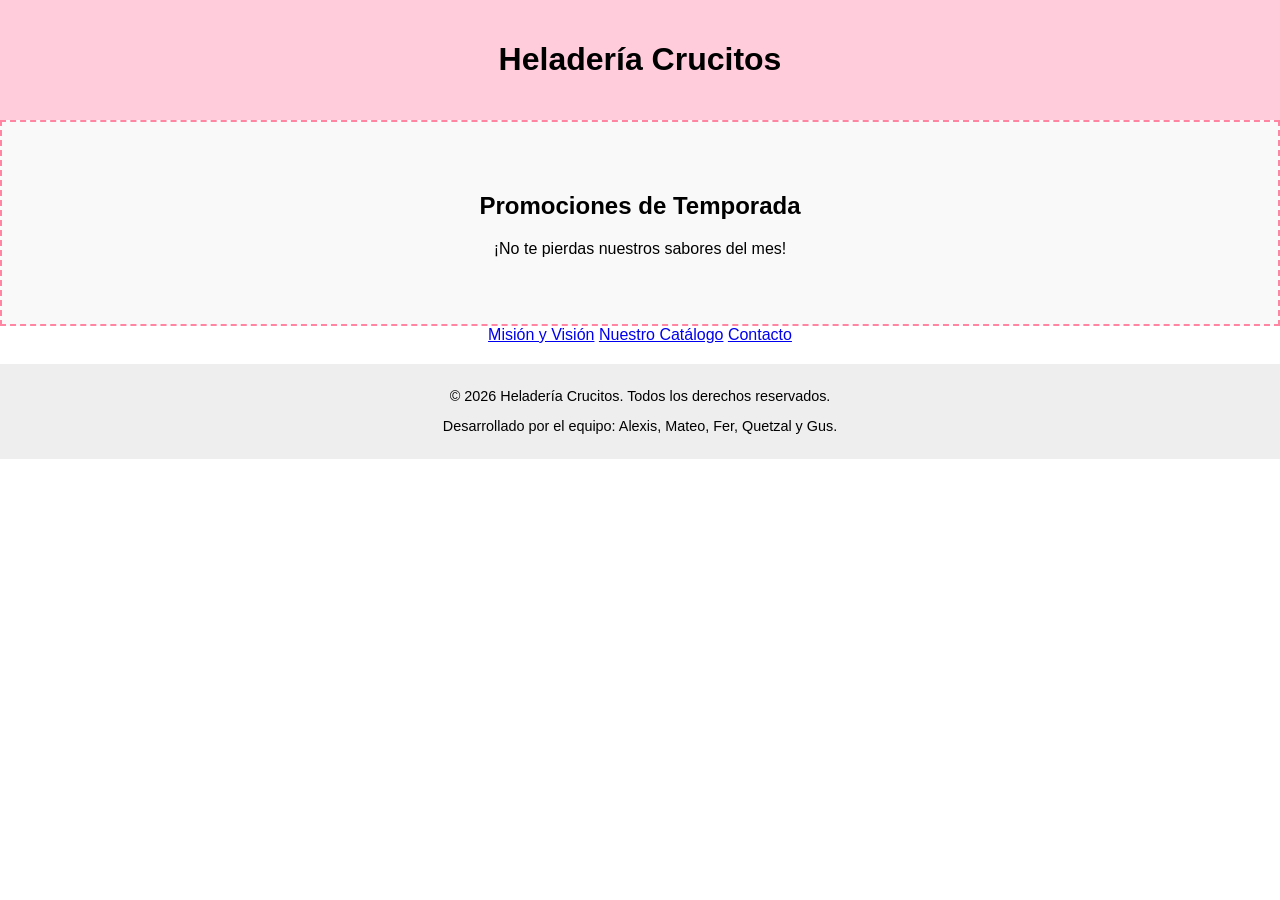
==== index.html @ a94b867e "Add files via upload" ====
<!DOCTYPE html>
<html lang="es">
<head>
    <meta charset="UTF-8">
    <title>Heladería Crucitos - Inicio</title>
    <link rel="stylesheet" href="style.css">
</head>
<body>
    <header>
        <h1>Heladería Crucitos</h1>
    </header>

    <main>
        <!-- Sección de Alexis: Carrusel de promociones -->
        <section id="carrusel">
            <div class="banner-promos">
                <h2>Promociones de Temporada</h2>
                <p>¡No te pierdas nuestros sabores del mes!</p>
            </div>
        </section>

        <nav class="menu-principal">
            <a href="nosotros.html">Misión y Visión</a>
            <a href="catalogo.html">Nuestro Catálogo</a>
            <a href="contacto.html">Contacto</a>
        </nav>
    </main>

    <footer>
        <p>&copy; 2026 Heladería Crucitos. Todos los derechos reservados.</p>
        <p>Desarrollado por el equipo: Alexis, Mateo, Fer, Quetzal y Gus.</p>
    </footer>
</body>
</html>
---- style.css ----
body {
    font-family: Arial, sans-serif;
    margin: 0;
    padding: 0;
    text-align: center;
}

header {
    background-color: #ffccdc;
    padding: 20px;
}

/* Banner superior mencionado en las notas */
.banner-nav {
    background-color: #333;
    padding: 10px;
}

.banner-nav a {
    color: white;
    margin: 0 15px;
    text-decoration: none;
}

.banner-promos {
    background-color: #f9f9f9;
    padding: 50px;
    border: 2px dashed #ff85a2;
}

footer {
    background-color: #eee;
    padding: 10px;
    margin-top: 20px;
    font-size: 0.9em;
}

.chat-window {
    border: 1px solid #ccc;
    height: 150px;
    width: 300px;
    margin: 10px auto;
    padding: 10px;
    background: #fdfdfd;
}
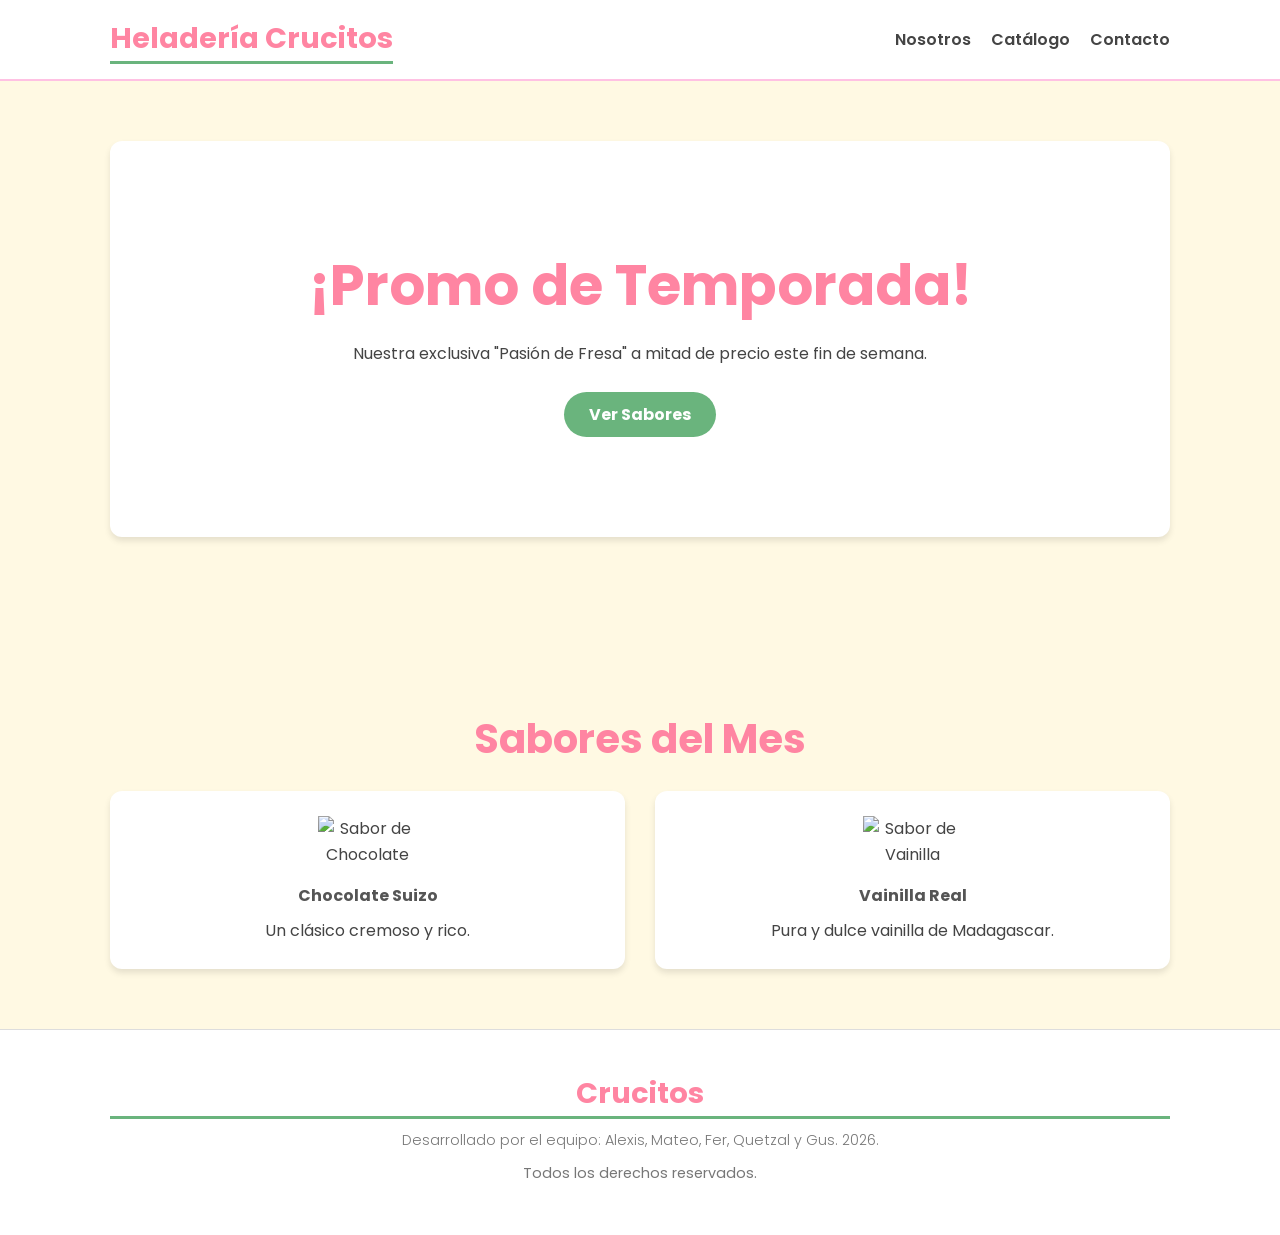
==== commit 7afd1275: "Revamp index.html with new layout and styles Updated the layout and content of the homepage with a n" ====
--- a/index.html
+++ b/index.html
@@ -2,33 +2,87 @@
 <html lang="es">
 <head>
     <meta charset="UTF-8">
-    <title>Heladería Crucitos - Inicio</title>
+    <meta name="viewport" content="width=device-width, initial-scale=1.0">
+    <title>Inicio - Heladería Crucitos V2</title>
     <link rel="stylesheet" href="style.css">
+    <style>
+        /* Estilos específicos para el Index (Colores de image_0.png) */
+        .brand { border-bottom: 3px solid var(--secondary-green); }
+        .hero-banner {
+            background-color: white;
+            padding: 100px 0;
+            border-radius: var(--border-radius);
+            text-align: center;
+            box-shadow: var(--shadow-soft);
+            margin-bottom: 50px;
+        }
+        .hero-title {
+            font-size: 3.5rem;
+            color: var(--accent);
+            margin-bottom: 10px;
+        }
+        .cta-button {
+            display: inline-block;
+            padding: 10px 25px;
+            background-color: var(--secondary-green);
+            color: white;
+            text-decoration: none;
+            border-radius: 25px;
+            font-weight: 700;
+            transition: background 0.3s;
+        }
+        .cta-button:hover { background-color: #55a069; }
+    </style>
 </head>
 <body>
     <header>
-        <h1>Heladería Crucitos</h1>
+        <div class="container">
+            <nav class="main-nav">
+                <a href="index.html" class="brand">Heladería Crucitos</a>
+                <ul class="nav-links">
+                    <li><a href="nosotros.html">Nosotros</a></li>
+                    <li><a href="catalogo.html">Catálogo</a></li>
+                    <li><a href="contacto.html">Contacto</a></li>
+                </ul>
+            </nav>
+        </div>
     </header>
 
-    <main>
-        <!-- Sección de Alexis: Carrusel de promociones -->
-        <section id="carrusel">
-            <div class="banner-promos">
-                <h2>Promociones de Temporada</h2>
-                <p>¡No te pierdas nuestros sabores del mes!</p>
+    <main class="container">
+        <!-- Sección de Alexis: Banner Hero (Carousel Placeholder) -->
+        <section id="promo-carousel">
+            <div class="hero-banner">
+                <h1 class="hero-title">¡Promo de Temporada!</h1>
+                <p>Nuestra exclusiva "Pasión de Fresa" a mitad de precio este fin de semana.</p>
+                <br>
+                <a href="catalogo.html" class="cta-button">Ver Sabores</a>
             </div>
         </section>
 
-        <nav class="menu-principal">
-            <a href="nosotros.html">Misión y Visión</a>
-            <a href="catalogo.html">Nuestro Catálogo</a>
-            <a href="contacto.html">Contacto</a>
-        </nav>
+        <!-- Sección de Resumen del Catálogo -->
+        <section id="featured-flavors">
+            <h2>Sabores del Mes</h2>
+            <div class="card-grid">
+                <div class="card">
+                    <img src="placeholder-icecream.png" alt="Sabor de Chocolate">
+                    <p class="card-title">Chocolate Suizo</p>
+                    <p>Un clásico cremoso y rico.</p>
+                </div>
+                <div class="card">
+                    <img src="placeholder-icecream.png" alt="Sabor de Vainilla">
+                    <p class="card-title">Vainilla Real</p>
+                    <p>Pura y dulce vainilla de Madagascar.</p>
+                </div>
+            </div>
+        </section>
     </main>
 
     <footer>
-        <p>&copy; 2026 Heladería Crucitos. Todos los derechos reservados.</p>
-        <p>Desarrollado por el equipo: Alexis, Mateo, Fer, Quetzal y Gus.</p>
+        <div class="container">
+            <p class="brand">Crucitos</p>
+            <p class="team-credits">Desarrollado por el equipo: Alexis, Mateo, Fer, Quetzal y Gus. 2026.</p>
+            <p>Todos los derechos reservados.</p>
+        </div>
     </footer>
 </body>
-</html>+</html>
--- a/style.css
+++ b/style.css
@@ -1,45 +1,194 @@
-body {
-    font-family: Arial, sans-serif;
+/* ==========================================================================
+   ESTILOS GENERALES Y VARIABLES (PROYECTO CRUCITOS V2)
+   ========================================================================== */
+
+/* Importar Fuente Poppins desde Google Fonts */
+@import url('https://fonts.googleapis.com/css2?family=Poppins:wght@300;400;600;700&display=swap');
+
+/* Variables de Color (basadas en image_0.png, pero armonizadas) */
+:root {
+    --primary: #ffc1e3;         /* Rosa pastel principal */
+    --accent: #ff85a2;          /* Rosa oscuro para acentos */
+    --secondary-green: #6ab47d; /* Verde suave (Index/Alexis) */
+    --secondary-orange: #ffa726; /* Naranja suave (Nosotros/Mateo) */
+    --secondary-gray: #78909c;  /* Gris suave (Contacto/Fer) */
+    --secondary-purple: #9575cd; /* Púrpura suave (API/Quetzal) */
+    --secondary-brown: #a1887f;  /* Marrón suave (Catálogo/Gus) */
+    --text-color: #444;
+    --bg-light: #fff9e3;        /* Fondo crema suave */
+    --border-radius: 12px;
+    --shadow-soft: 0 4px 6px rgba(0,0,0,0.1);
+}
+
+* {
     margin: 0;
     padding: 0;
-    text-align: center;
+    box-sizing: border-box;
 }
 
-header {
-    background-color: #ffccdc;
-    padding: 20px;
+body {
+    font-family: 'Poppins', sans-serif;
+    color: var(--text-color);
+    background-color: var(--bg-light);
+    line-height: 1.6;
 }
 
-/* Banner superior mencionado en las notas */
+.container {
+    max-width: 1100px;
+    margin: 0 auto;
+    padding: 0 20px;
+}
+
+/* ==========================================================================
+   HEADER Y NAVEGACIÓN PRINCIPAL
+   ========================================================================== */
+header {
+    background-color: white;
+    padding: 15px 0;
+    border-bottom: 2px solid var(--primary);
+}
+
+nav.main-nav {
+    display: flex;
+    justify-content: space-between;
+    align-items: center;
+}
+
+.brand {
+    font-size: 1.8rem;
+    font-weight: 700;
+    color: var(--accent);
+    text-decoration: none;
+}
+
+.nav-links {
+    list-style: none;
+    display: flex;
+    gap: 20px;
+}
+
+.nav-links a {
+    text-decoration: none;
+    color: var(--text-color);
+    font-weight: 600;
+    transition: color 0.3s;
+}
+
+.nav-links a:hover {
+    color: var(--accent);
+}
+
+/* ==========================================================================
+   BANNER DE NAVEGACIÓN SECUNDARIO (para subpáginas)
+   ========================================================================== */
 .banner-nav {
     background-color: #333;
-    padding: 10px;
+    padding: 10px 0;
+    text-align: center;
 }
 
 .banner-nav a {
     color: white;
     margin: 0 15px;
     text-decoration: none;
+    font-size: 0.9rem;
+    transition: color 0.3s;
 }
 
-.banner-promos {
-    background-color: #f9f9f9;
-    padding: 50px;
-    border: 2px dashed #ff85a2;
+.banner-nav a:hover {
+    color: var(--primary);
 }
 
-footer {
-    background-color: #eee;
-    padding: 10px;
-    margin-top: 20px;
-    font-size: 0.9em;
+/* ==========================================================================
+   SECCIONES PRINCIPALES
+   ========================================================================== */
+section {
+    padding: 60px 0;
 }
 
-.chat-window {
-    border: 1px solid #ccc;
-    height: 150px;
-    width: 300px;
-    margin: 10px auto;
-    padding: 10px;
-    background: #fdfdfd;
-}+h2 {
+    font-size: 2.5rem;
+    color: var(--accent);
+    margin-bottom: 20px;
+    text-align: center;
+}
+
+h3 {
+    font-size: 1.8rem;
+    margin-bottom: 10px;
+}
+
+/* ==========================================================================
+   COMPONENTES: TARJETAS (Cards)
+   ========================================================================== */
+.card-grid {
+    display: grid;
+    grid-template-columns: repeat(auto-fit, minmax(280px, 1fr));
+    gap: 30px;
+}
+
+.card {
+    background-color: white;
+    padding: 25px;
+    border-radius: var(--border-radius);
+    box-shadow: var(--shadow-soft);
+    text-align: center;
+}
+
+.card img {
+    max-width: 100px;
+    height: auto;
+    margin-bottom: 15px;
+}
+
+.card-title {
+    font-weight: 700;
+    color: #555;
+    margin-bottom: 10px;
+}
+
+/* ==========================================================================
+   FOOTER (NOTAS DE image_0.png)
+   ========================================================================== */
+footer {
+    background-color: white;
+    padding: 40px 0;
+    border-top: 1px solid #ddd;
+    font-size: 0.9rem;
+    color: #777;
+    text-align: center;
+}
+
+footer p {
+    margin-bottom: 10px;
+}
+
+.team-credits {
+    font-weight: 300;
+}
+
+/* ==========================================================================
+   WIDGET DE CHAT (API de Mensajería / Quetzal)
+   ========================================================================== */
+#chat-widget {
+    position: fixed;
+    bottom: 20px;
+    right: 20px;
+    width: 60px;
+    height: 60px;
+    background-color: var(--secondary-purple);
+    border-radius: 50%;
+    color: white;
+    display: flex;
+    justify-content: center;
+    align-items: center;
+    cursor: pointer;
+    box-shadow: 0 5px 15px rgba(0,0,0,0.2);
+    font-size: 24px;
+    transition: transform 0.3s;
+    z-index: 1000;
+}
+
+#chat-widget:hover {
+    transform: scale(1.1);
+}
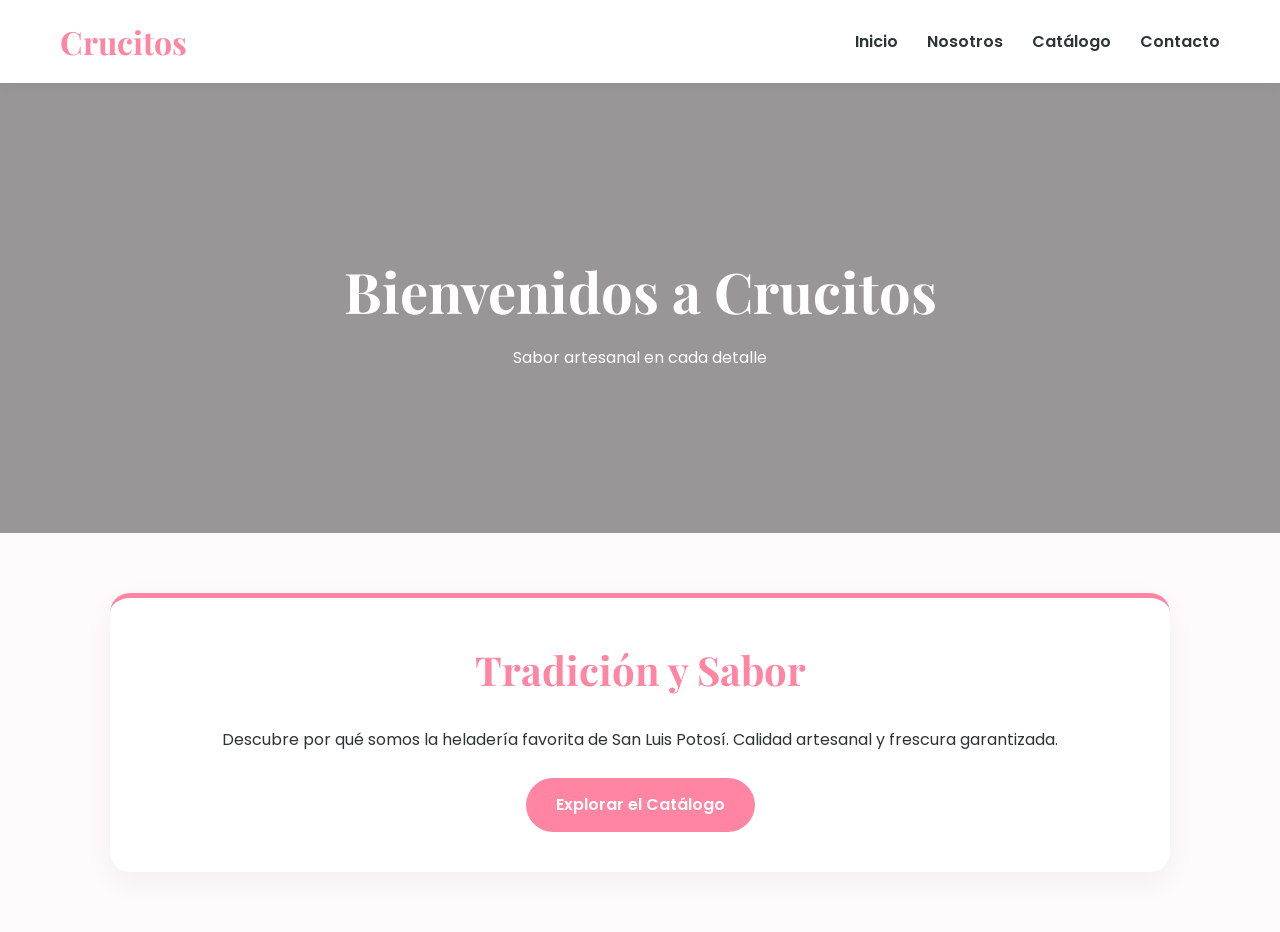
==== commit f67bd92f: "Revamp index.html with new layout and styles Updated the structure and content of the index.html fil" ====
--- a/index.html
+++ b/index.html
@@ -2,87 +2,36 @@
 <html lang="es">
 <head>
     <meta charset="UTF-8">
-    <meta name="viewport" content="width=device-width, initial-scale=1.0">
-    <title>Inicio - Heladería Crucitos V2</title>
+    <title>Heladería Crucitos | Inicio</title>
     <link rel="stylesheet" href="style.css">
-    <style>
-        /* Estilos específicos para el Index (Colores de image_0.png) */
-        .brand { border-bottom: 3px solid var(--secondary-green); }
-        .hero-banner {
-            background-color: white;
-            padding: 100px 0;
-            border-radius: var(--border-radius);
-            text-align: center;
-            box-shadow: var(--shadow-soft);
-            margin-bottom: 50px;
-        }
-        .hero-title {
-            font-size: 3.5rem;
-            color: var(--accent);
-            margin-bottom: 10px;
-        }
-        .cta-button {
-            display: inline-block;
-            padding: 10px 25px;
-            background-color: var(--secondary-green);
-            color: white;
-            text-decoration: none;
-            border-radius: 25px;
-            font-weight: 700;
-            transition: background 0.3s;
-        }
-        .cta-button:hover { background-color: #55a069; }
-    </style>
 </head>
 <body>
     <header>
-        <div class="container">
-            <nav class="main-nav">
-                <a href="index.html" class="brand">Heladería Crucitos</a>
-                <ul class="nav-links">
-                    <li><a href="nosotros.html">Nosotros</a></li>
-                    <li><a href="catalogo.html">Catálogo</a></li>
-                    <li><a href="contacto.html">Contacto</a></li>
-                </ul>
+        <div class="nav-container">
+            <a href="index.html" class="logo">Crucitos</a>
+            <nav>
+                <a href="index.html">Inicio</a>
+                <a href="nosotros.html">Nosotros</a>
+                <a href="catalogo.html">Catálogo</a>
+                <a href="contacto.html">Contacto</a>
             </nav>
         </div>
     </header>
 
-    <main class="container">
-        <!-- Sección de Alexis: Banner Hero (Carousel Placeholder) -->
-        <section id="promo-carousel">
-            <div class="hero-banner">
-                <h1 class="hero-title">¡Promo de Temporada!</h1>
-                <p>Nuestra exclusiva "Pasión de Fresa" a mitad de precio este fin de semana.</p>
-                <br>
-                <a href="catalogo.html" class="cta-button">Ver Sabores</a>
-            </div>
-        </section>
+    <section class="hero" style="background-image: url('https://images.unsplash.com/photo-1576506295286-5cda18df43e7?auto=format&fit=crop&w=1350&q=80');">
+        <div class="hero-content">
+            <h1>Bienvenidos a Crucitos</h1>
+            <p>Sabor artesanal en cada detalle</p>
+        </div>
+    </section>
 
-        <!-- Sección de Resumen del Catálogo -->
-        <section id="featured-flavors">
-            <h2>Sabores del Mes</h2>
-            <div class="card-grid">
-                <div class="card">
-                    <img src="placeholder-icecream.png" alt="Sabor de Chocolate">
-                    <p class="card-title">Chocolate Suizo</p>
-                    <p>Un clásico cremoso y rico.</p>
-                </div>
-                <div class="card">
-                    <img src="placeholder-icecream.png" alt="Sabor de Vainilla">
-                    <p class="card-title">Vainilla Real</p>
-                    <p>Pura y dulce vainilla de Madagascar.</p>
-                </div>
-            </div>
-        </section>
+    <main class="section-container">
+        <div class="card-vistos" style="text-align: center;">
+            <h2>Tradición y Sabor</h2>
+            <p>Descubre por qué somos la heladería favorita de San Luis Potosí. Calidad artesanal y frescura garantizada.</p>
+            <br>
+            <a href="catalogo.html" class="btn-whatsapp" style="background-color: var(--crucitos-pink);">Explorar el Catálogo</a>
+        </div>
     </main>
-
-    <footer>
-        <div class="container">
-            <p class="brand">Crucitos</p>
-            <p class="team-credits">Desarrollado por el equipo: Alexis, Mateo, Fer, Quetzal y Gus. 2026.</p>
-            <p>Todos los derechos reservados.</p>
-        </div>
-    </footer>
 </body>
 </html>
--- a/style.css
+++ b/style.css
@@ -1,23 +1,11 @@
-/* ==========================================================================
-   ESTILOS GENERALES Y VARIABLES (PROYECTO CRUCITOS V2)
-   ========================================================================== */
+@import url('https://fonts.googleapis.com/css2?family=Playfair+Display:wght@700&family=Poppins:wght@300;400;600&display=swap');
 
-/* Importar Fuente Poppins desde Google Fonts */
-@import url('https://fonts.googleapis.com/css2?family=Poppins:wght@300;400;600;700&display=swap');
-
-/* Variables de Color (basadas en image_0.png, pero armonizadas) */
 :root {
-    --primary: #ffc1e3;         /* Rosa pastel principal */
-    --accent: #ff85a2;          /* Rosa oscuro para acentos */
-    --secondary-green: #6ab47d; /* Verde suave (Index/Alexis) */
-    --secondary-orange: #ffa726; /* Naranja suave (Nosotros/Mateo) */
-    --secondary-gray: #78909c;  /* Gris suave (Contacto/Fer) */
-    --secondary-purple: #9575cd; /* Púrpura suave (API/Quetzal) */
-    --secondary-brown: #a1887f;  /* Marrón suave (Catálogo/Gus) */
-    --text-color: #444;
-    --bg-light: #fff9e3;        /* Fondo crema suave */
-    --border-radius: 12px;
-    --shadow-soft: 0 4px 6px rgba(0,0,0,0.1);
+    --primary-soft: #fce4ec;
+    --accent-gold: #d4af37;
+    --crucitos-pink: #ff85a2;
+    --dark-text: #2d3436;
+    --glass: rgba(255, 255, 255, 0.9);
 }
 
 * {
@@ -28,167 +16,120 @@
 
 body {
     font-family: 'Poppins', sans-serif;
-    color: var(--text-color);
-    background-color: var(--bg-light);
+    background-color: #fffafb;
+    color: var(--dark-text);
     line-height: 1.6;
 }
 
-.container {
-    max-width: 1100px;
+/* Header Global */
+header {
+    background: var(--glass);
+    backdrop-filter: blur(10px);
+    position: sticky;
+    top: 0;
+    z-index: 1000;
+    padding: 1rem 0;
+    box-shadow: 0 2px 15px rgba(0,0,0,0.05);
+}
+
+.nav-container {
+    display: flex;
+    justify-content: space-between;
+    align-items: center;
+    max-width: 1200px;
     margin: 0 auto;
     padding: 0 20px;
 }
 
-/* ==========================================================================
-   HEADER Y NAVEGACIÓN PRINCIPAL
-   ========================================================================== */
-header {
-    background-color: white;
-    padding: 15px 0;
-    border-bottom: 2px solid var(--primary);
+.logo {
+    font-family: 'Playfair Display', serif;
+    font-size: 2rem;
+    color: var(--crucitos-pink);
+    text-decoration: none;
+    font-weight: 700;
 }
 
-nav.main-nav {
-    display: flex;
-    justify-content: space-between;
-    align-items: center;
-}
-
-.brand {
-    font-size: 1.8rem;
-    font-weight: 700;
-    color: var(--accent);
+nav a {
     text-decoration: none;
-}
-
-.nav-links {
-    list-style: none;
-    display: flex;
-    gap: 20px;
-}
-
-.nav-links a {
-    text-decoration: none;
-    color: var(--text-color);
+    color: var(--dark-text);
+    margin-left: 25px;
     font-weight: 600;
     transition: color 0.3s;
 }
 
-.nav-links a:hover {
-    color: var(--accent);
+nav a:hover {
+    color: var(--crucitos-pink);
 }
 
-/* ==========================================================================
-   BANNER DE NAVEGACIÓN SECUNDARIO (para subpáginas)
-   ========================================================================== */
-.banner-nav {
-    background-color: #333;
-    padding: 10px 0;
+/* Hero Section Unificado */
+.hero {
+    height: 50vh;
+    background-size: cover;
+    background-position: center;
+    display: flex;
+    align-items: center;
+    justify-content: center;
+    color: white;
+    text-align: center;
+    position: relative;
+}
+
+.hero::before {
+    content: "";
+    position: absolute;
+    top: 0; left: 0; width: 100%; height: 100%;
+    background: rgba(0,0,0,0.4);
+}
+
+.hero-content {
+    position: relative;
+    z-index: 1;
+}
+
+.hero-content h1 {
+    font-family: 'Playfair Display', serif;
+    font-size: 3.5rem;
+    margin-bottom: 10px;
+}
+
+/* Contenedores de Contenido */
+.section-container {
+    max-width: 1100px;
+    margin: 60px auto;
+    padding: 0 20px;
+}
+
+.card-vistos {
+    background: white;
+    padding: 40px;
+    border-radius: 20px;
+    box-shadow: 0 10px 30px rgba(0,0,0,0.05);
+    margin-bottom: 30px;
+    border-top: 5px solid var(--crucitos-pink);
+}
+
+h2 {
+    font-family: 'Playfair Display', serif;
+    font-size: 2.5rem;
+    color: var(--crucitos-pink);
+    margin-bottom: 25px;
     text-align: center;
 }
 
-.banner-nav a {
+/* Botón Global de WhatsApp */
+.btn-whatsapp {
+    display: inline-block;
+    background-color: #25d366;
     color: white;
-    margin: 0 15px;
+    padding: 14px 30px;
+    border-radius: 50px;
     text-decoration: none;
-    font-size: 0.9rem;
-    transition: color 0.3s;
+    font-weight: 600;
+    transition: all 0.3s ease;
+    border: none;
 }
 
-.banner-nav a:hover {
-    color: var(--primary);
+.btn-whatsapp:hover {
+    background-color: #128c7e;
+    transform: scale(1.05);
 }
-
-/* ==========================================================================
-   SECCIONES PRINCIPALES
-   ========================================================================== */
-section {
-    padding: 60px 0;
-}
-
-h2 {
-    font-size: 2.5rem;
-    color: var(--accent);
-    margin-bottom: 20px;
-    text-align: center;
-}
-
-h3 {
-    font-size: 1.8rem;
-    margin-bottom: 10px;
-}
-
-/* ==========================================================================
-   COMPONENTES: TARJETAS (Cards)
-   ========================================================================== */
-.card-grid {
-    display: grid;
-    grid-template-columns: repeat(auto-fit, minmax(280px, 1fr));
-    gap: 30px;
-}
-
-.card {
-    background-color: white;
-    padding: 25px;
-    border-radius: var(--border-radius);
-    box-shadow: var(--shadow-soft);
-    text-align: center;
-}
-
-.card img {
-    max-width: 100px;
-    height: auto;
-    margin-bottom: 15px;
-}
-
-.card-title {
-    font-weight: 700;
-    color: #555;
-    margin-bottom: 10px;
-}
-
-/* ==========================================================================
-   FOOTER (NOTAS DE image_0.png)
-   ========================================================================== */
-footer {
-    background-color: white;
-    padding: 40px 0;
-    border-top: 1px solid #ddd;
-    font-size: 0.9rem;
-    color: #777;
-    text-align: center;
-}
-
-footer p {
-    margin-bottom: 10px;
-}
-
-.team-credits {
-    font-weight: 300;
-}
-
-/* ==========================================================================
-   WIDGET DE CHAT (API de Mensajería / Quetzal)
-   ========================================================================== */
-#chat-widget {
-    position: fixed;
-    bottom: 20px;
-    right: 20px;
-    width: 60px;
-    height: 60px;
-    background-color: var(--secondary-purple);
-    border-radius: 50%;
-    color: white;
-    display: flex;
-    justify-content: center;
-    align-items: center;
-    cursor: pointer;
-    box-shadow: 0 5px 15px rgba(0,0,0,0.2);
-    font-size: 24px;
-    transition: transform 0.3s;
-    z-index: 1000;
-}
-
-#chat-widget:hover {
-    transform: scale(1.1);
-}
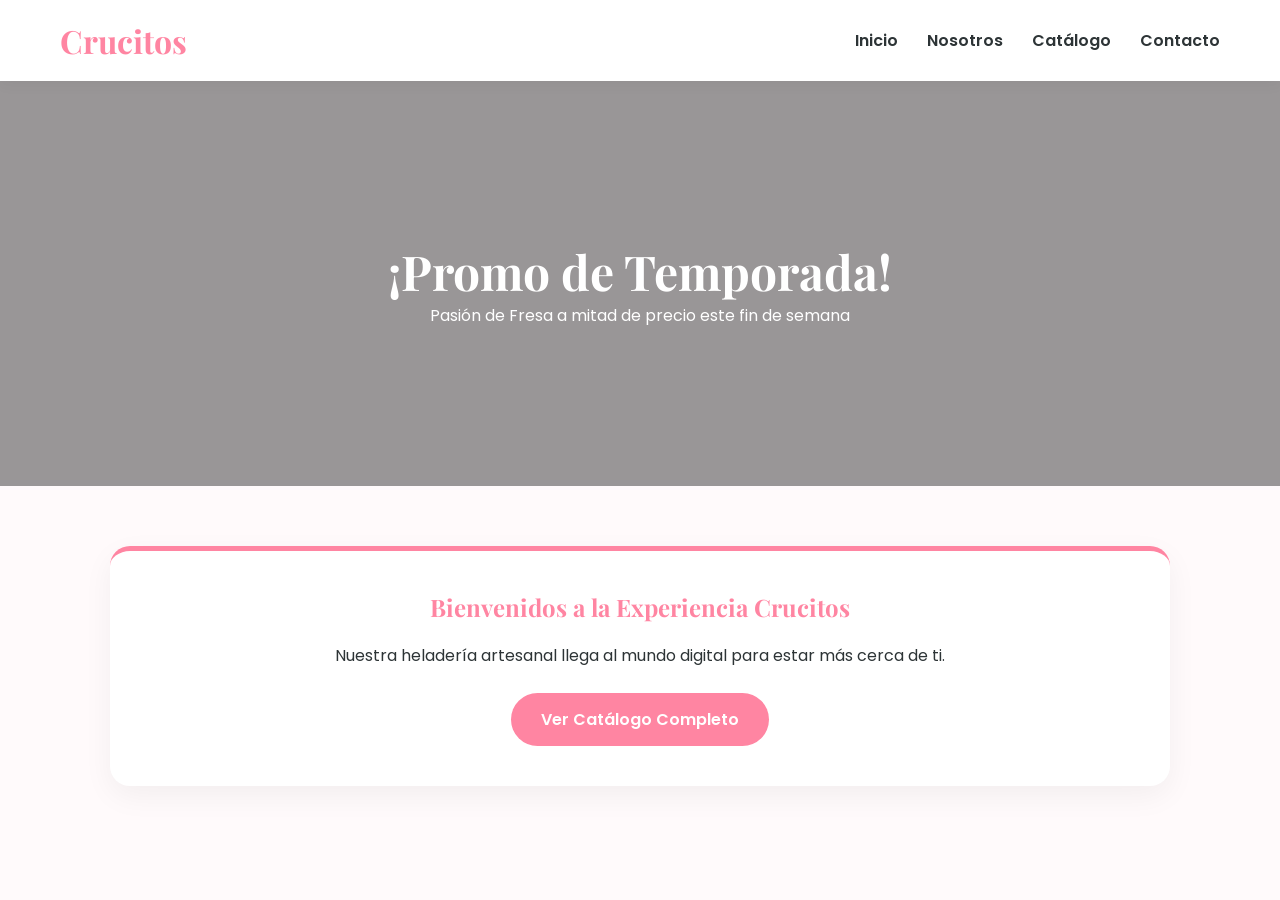
==== commit 2cc3896a: "Update index.html" ====
--- a/index.html
+++ b/index.html
@@ -20,17 +20,17 @@
 
     <section class="hero" style="background-image: url('https://images.unsplash.com/photo-1576506295286-5cda18df43e7?auto=format&fit=crop&w=1350&q=80');">
         <div class="hero-content">
-            <h1>Bienvenidos a Crucitos</h1>
-            <p>Sabor artesanal en cada detalle</p>
+            <h1>¡Promo de Temporada!</h1>
+            <p>Pasión de Fresa a mitad de precio este fin de semana</p>
         </div>
     </section>
 
-    <main class="section-container">
-        <div class="card-vistos" style="text-align: center;">
-            <h2>Tradición y Sabor</h2>
-            <p>Descubre por qué somos la heladería favorita de San Luis Potosí. Calidad artesanal y frescura garantizada.</p>
+    <main class="container">
+        <div class="card-vistos">
+            <h2>Bienvenidos a la Experiencia Crucitos</h2>
+            <p>Nuestra heladería artesanal llega al mundo digital para estar más cerca de ti.</p>
             <br>
-            <a href="catalogo.html" class="btn-whatsapp" style="background-color: var(--crucitos-pink);">Explorar el Catálogo</a>
+            <a href="catalogo.html" class="btn-whatsapp" style="background-color: var(--crucitos-pink);">Ver Catálogo Completo</a>
         </div>
     </main>
 </body>
--- a/style.css
+++ b/style.css
@@ -2,33 +2,26 @@
 
 :root {
     --primary-soft: #fce4ec;
-    --accent-gold: #d4af37;
     --crucitos-pink: #ff85a2;
     --dark-text: #2d3436;
-    --glass: rgba(255, 255, 255, 0.9);
+    --glass: rgba(255, 255, 255, 0.95);
 }
 
-* {
-    margin: 0;
-    padding: 0;
-    box-sizing: border-box;
-}
+* { margin: 0; padding: 0; box-sizing: border-box; }
 
 body {
     font-family: 'Poppins', sans-serif;
     background-color: #fffafb;
     color: var(--dark-text);
-    line-height: 1.6;
 }
 
-/* Header Global */
+/* Navegación Profesional */
 header {
     background: var(--glass);
     backdrop-filter: blur(10px);
     position: sticky;
-    top: 0;
-    z-index: 1000;
-    padding: 1rem 0;
+    top: 0; z-index: 1000;
+    padding: 1.2rem 0;
     box-shadow: 0 2px 15px rgba(0,0,0,0.05);
 }
 
@@ -54,16 +47,14 @@
     color: var(--dark-text);
     margin-left: 25px;
     font-weight: 600;
-    transition: color 0.3s;
+    transition: 0.3s;
 }
 
-nav a:hover {
-    color: var(--crucitos-pink);
-}
+nav a:hover { color: var(--crucitos-pink); }
 
-/* Hero Section Unificado */
+/* Banner Hero */
 .hero {
-    height: 50vh;
+    height: 45vh;
     background-size: cover;
     background-position: center;
     display: flex;
@@ -72,6 +63,7 @@
     color: white;
     text-align: center;
     position: relative;
+    margin-bottom: 40px;
 }
 
 .hero::before {
@@ -81,22 +73,18 @@
     background: rgba(0,0,0,0.4);
 }
 
-.hero-content {
-    position: relative;
-    z-index: 1;
-}
+.hero-content { position: relative; z-index: 1; }
 
 .hero-content h1 {
     font-family: 'Playfair Display', serif;
-    font-size: 3.5rem;
-    margin-bottom: 10px;
+    font-size: 3rem;
 }
 
-/* Contenedores de Contenido */
-.section-container {
+/* Contenedores y Tarjetas */
+.container {
     max-width: 1100px;
-    margin: 60px auto;
-    padding: 0 20px;
+    margin: 0 auto;
+    padding: 20px;
 }
 
 .card-vistos {
@@ -106,17 +94,15 @@
     box-shadow: 0 10px 30px rgba(0,0,0,0.05);
     margin-bottom: 30px;
     border-top: 5px solid var(--crucitos-pink);
+    text-align: center;
 }
 
 h2 {
     font-family: 'Playfair Display', serif;
-    font-size: 2.5rem;
     color: var(--crucitos-pink);
-    margin-bottom: 25px;
-    text-align: center;
+    margin-bottom: 20px;
 }
 
-/* Botón Global de WhatsApp */
 .btn-whatsapp {
     display: inline-block;
     background-color: #25d366;
@@ -125,11 +111,7 @@
     border-radius: 50px;
     text-decoration: none;
     font-weight: 600;
-    transition: all 0.3s ease;
-    border: none;
+    transition: 0.3s;
 }
 
-.btn-whatsapp:hover {
-    background-color: #128c7e;
-    transform: scale(1.05);
-}
+.btn-whatsapp:hover { transform: scale(1.05); }
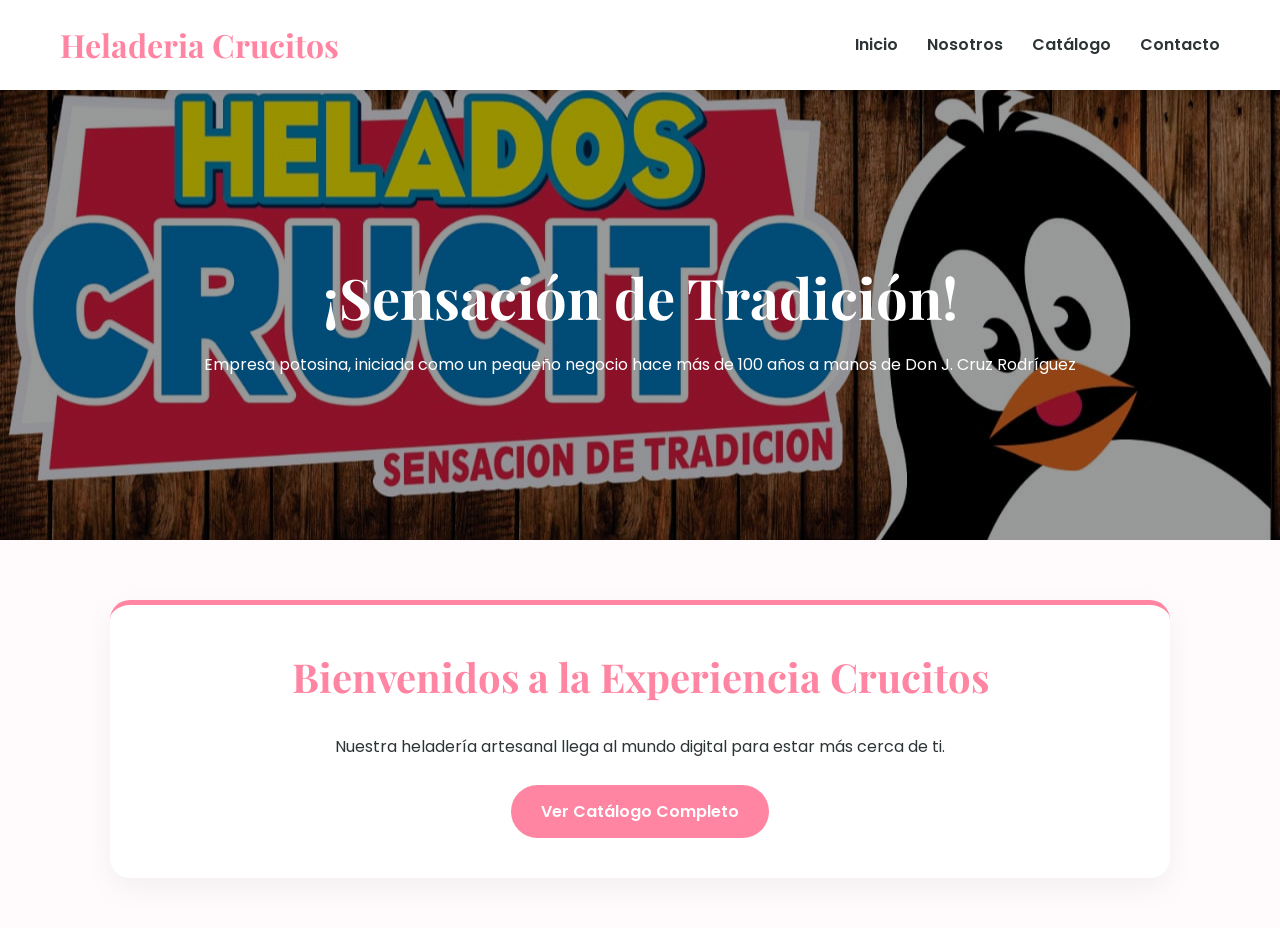
==== commit d912369e: "Add files via upload" ====
--- a/index.html
+++ b/index.html
@@ -2,13 +2,14 @@
 <html lang="es">
 <head>
     <meta charset="UTF-8">
+    <meta name="viewport" content="width=device-width, initial-scale=1.0">
     <title>Heladería Crucitos | Inicio</title>
     <link rel="stylesheet" href="style.css">
 </head>
 <body>
     <header>
         <div class="nav-container">
-            <a href="index.html" class="logo">Crucitos</a>
+            <a href="index.html" class="logo">Heladeria Crucitos</a>
             <nav>
                 <a href="index.html">Inicio</a>
                 <a href="nosotros.html">Nosotros</a>
@@ -18,10 +19,10 @@
         </div>
     </header>
 
-    <section class="hero" style="background-image: url('https://images.unsplash.com/photo-1576506295286-5cda18df43e7?auto=format&fit=crop&w=1350&q=80');">
+    <section class="hero" style="background-image: url('crucitoMader.jpg');">
         <div class="hero-content">
-            <h1>¡Promo de Temporada!</h1>
-            <p>Pasión de Fresa a mitad de precio este fin de semana</p>
+            <h1>¡Sensación de Tradición!</h1>
+            <p>Empresa potosina, iniciada como un pequeño negocio hace más de 100 años a manos de Don J. Cruz Rodríguez</p>
         </div>
     </section>
 
--- a/style.css
+++ b/style.css
@@ -1,3 +1,4 @@
+/* FUENTES Y VARIABLES GLOBALES */
 @import url('https://fonts.googleapis.com/css2?family=Playfair+Display:wght@700&family=Poppins:wght@300;400;600&display=swap');
 
 :root {
@@ -5,22 +6,31 @@
     --crucitos-pink: #ff85a2;
     --dark-text: #2d3436;
     --glass: rgba(255, 255, 255, 0.95);
-}
-
-* { margin: 0; padding: 0; box-sizing: border-box; }
+    --accent-gold: #d4af37;
+}
+
+/* RESET GENERAL */
+* {
+    margin: 0;
+    padding: 0;
+    box-sizing: border-box;
+}
 
 body {
     font-family: 'Poppins', sans-serif;
     background-color: #fffafb;
     color: var(--dark-text);
-}
-
-/* Navegación Profesional */
+    line-height: 1.6;
+    overflow-x: hidden; /* Evita scroll horizontal en móviles */
+}
+
+/* NAVEGACIÓN RESPONSIVA */
 header {
     background: var(--glass);
     backdrop-filter: blur(10px);
     position: sticky;
-    top: 0; z-index: 1000;
+    top: 0;
+    z-index: 1000;
     padding: 1.2rem 0;
     box-shadow: 0 2px 15px rgba(0,0,0,0.05);
 }
@@ -47,14 +57,16 @@
     color: var(--dark-text);
     margin-left: 25px;
     font-weight: 600;
-    transition: 0.3s;
-}
-
-nav a:hover { color: var(--crucitos-pink); }
-
-/* Banner Hero */
+    transition: color 0.3s ease;
+}
+
+nav a:hover {
+    color: var(--crucitos-pink);
+}
+
+/* SECCIÓN HERO (BANNER) */
 .hero {
-    height: 45vh;
+    height: 50vh;
     background-size: cover;
     background-position: center;
     display: flex;
@@ -73,14 +85,19 @@
     background: rgba(0,0,0,0.4);
 }
 
-.hero-content { position: relative; z-index: 1; }
+.hero-content {
+    position: relative;
+    z-index: 1;
+    padding: 0 20px;
+}
 
 .hero-content h1 {
     font-family: 'Playfair Display', serif;
-    font-size: 3rem;
-}
-
-/* Contenedores y Tarjetas */
+    font-size: 3.5rem;
+    margin-bottom: 10px;
+}
+
+/* CONTENEDORES Y TARJETAS PROFESIONALES */
 .container {
     max-width: 1100px;
     margin: 0 auto;
@@ -99,10 +116,12 @@
 
 h2 {
     font-family: 'Playfair Display', serif;
+    font-size: 2.5rem;
     color: var(--crucitos-pink);
-    margin-bottom: 20px;
-}
-
+    margin-bottom: 25px;
+}
+
+/* BOTONES ESTILO WHATSAPP */
 .btn-whatsapp {
     display: inline-block;
     background-color: #25d366;
@@ -111,7 +130,100 @@
     border-radius: 50px;
     text-decoration: none;
     font-weight: 600;
-    transition: 0.3s;
-}
-
-.btn-whatsapp:hover { transform: scale(1.05); }
+    transition: all 0.3s ease;
+    border: none;
+    cursor: pointer;
+}
+
+.btn-whatsapp:hover {
+    background-color: #128c7e;
+    transform: scale(1.05);
+}
+
+/* DISEÑO DEL CATÁLOGO - DESPLIEGUE COMPLETO */
+.catalog-grid {
+    display: grid;
+    grid-template-columns: repeat(auto-fit, minmax(280px, 1fr));
+    gap: 30px;
+    padding: 30px 0;
+}
+
+.product-card {
+    background: white;
+    border-radius: 20px;
+    overflow: hidden;
+    box-shadow: 0 10px 30px rgba(0,0,0,0.05);
+    transition: transform 0.3s ease;
+    text-align: center;
+    border-top: 5px solid var(--crucitos-pink);
+    
+    /* Flexbox para que el botón siempre quede abajo aunque varíe la altura */
+    display: flex;
+    flex-direction: column;
+    height: 100%; 
+}
+
+.product-card:hover {
+    transform: translateY(-5px);
+}
+
+/* Las imágenes se adaptan al 100% de su tamaño real sin cortes */
+.product-img {
+    width: 100%;
+    height: auto;
+    display: block;
+}
+
+.product-info {
+    padding: 25px 20px;
+    flex-grow: 1;
+    display: flex;
+    flex-direction: column;
+    justify-content: space-between;
+}
+
+.product-info p {
+    margin-bottom: 20px;
+    color: #555;
+}
+
+/* MEDIA QUERIES PARA CELULARES (RESPONSIVE) */
+@media (max-width: 768px) {
+    .nav-container {
+        flex-direction: column;
+        text-align: center;
+    }
+
+    nav {
+        margin-top: 15px;
+        width: 100%;
+    }
+
+    nav a {
+        margin: 0 10px;
+        display: inline-block;
+        font-size: 0.9rem;
+    }
+
+    .hero-content h1 {
+        font-size: 2.2rem;
+    }
+
+    .hero {
+        height: 40vh;
+    }
+
+    .catalog-grid {
+        grid-template-columns: 1fr; /* Una sola columna en móvil */
+        padding: 20px;
+    }
+
+    .card-vistos {
+        padding: 25px;
+        margin: 10px;
+    }
+
+    h2 {
+        font-size: 1.8rem;
+    }
+}
